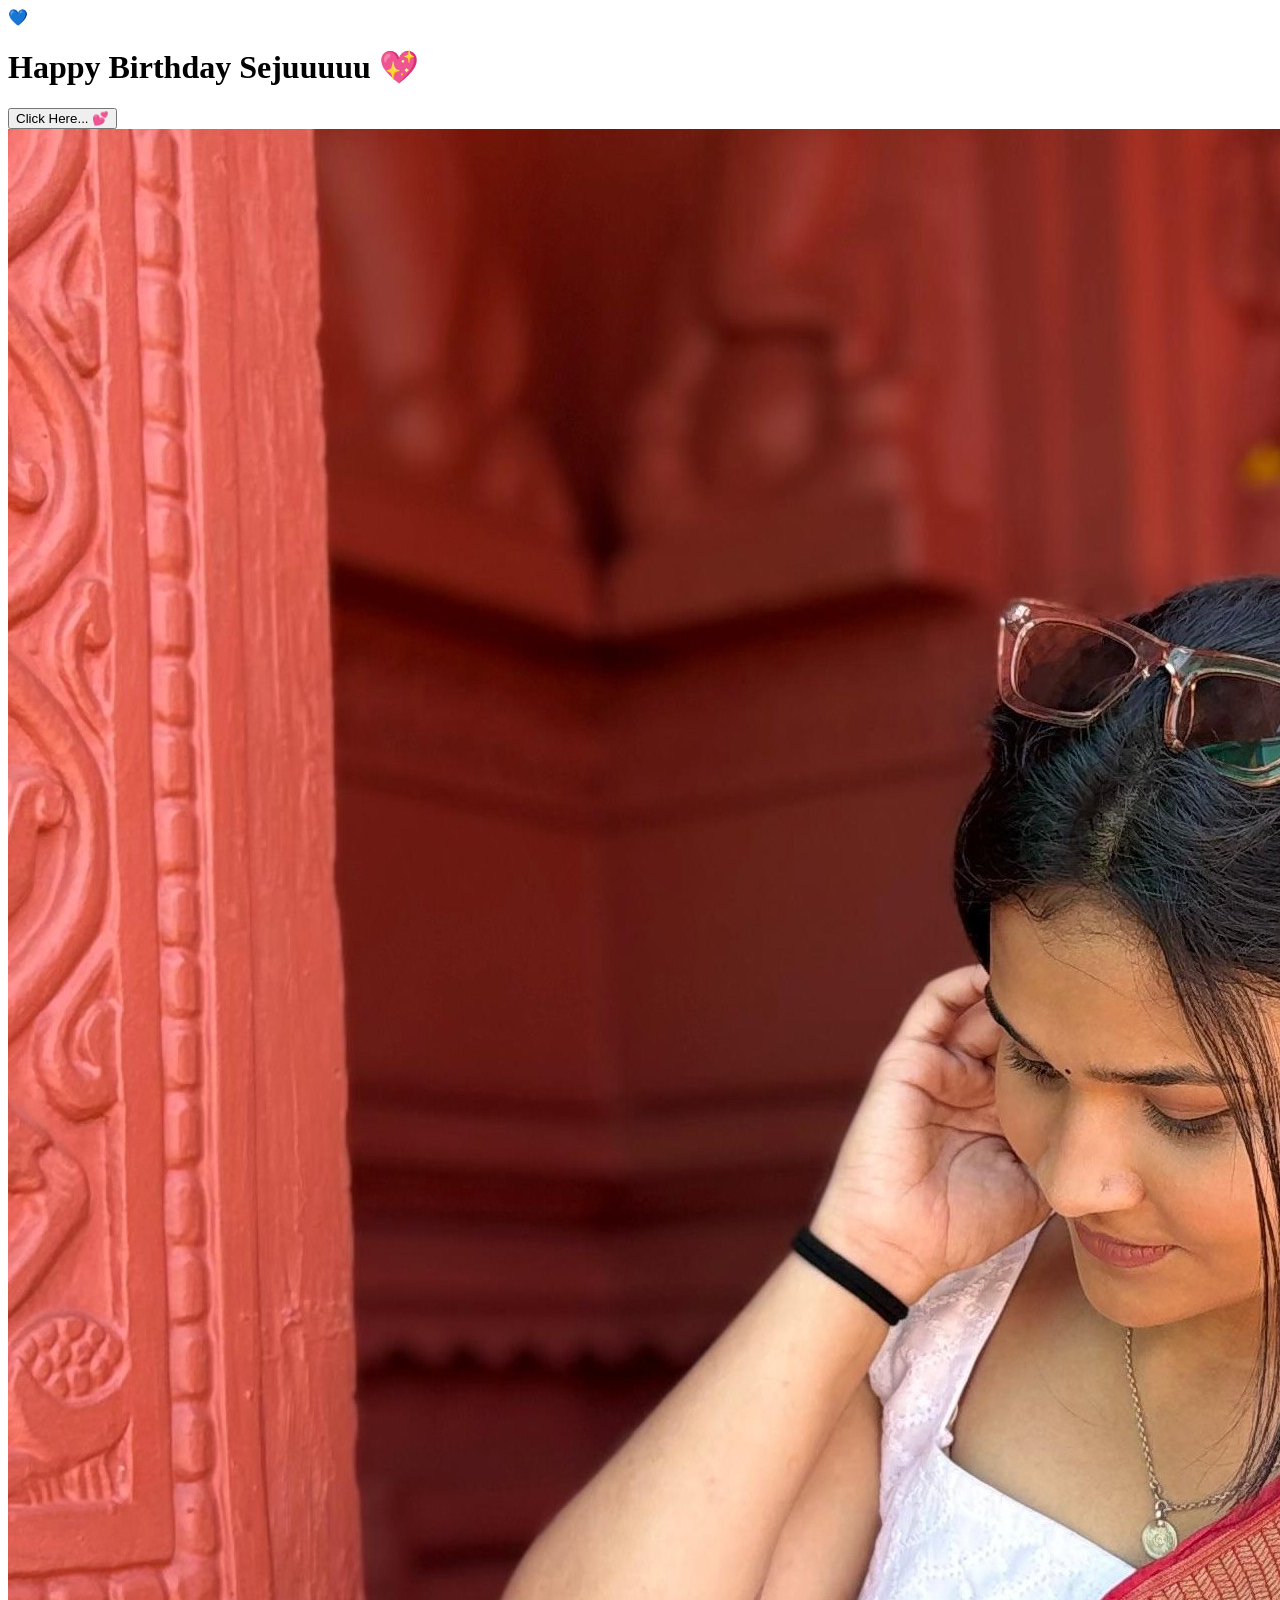
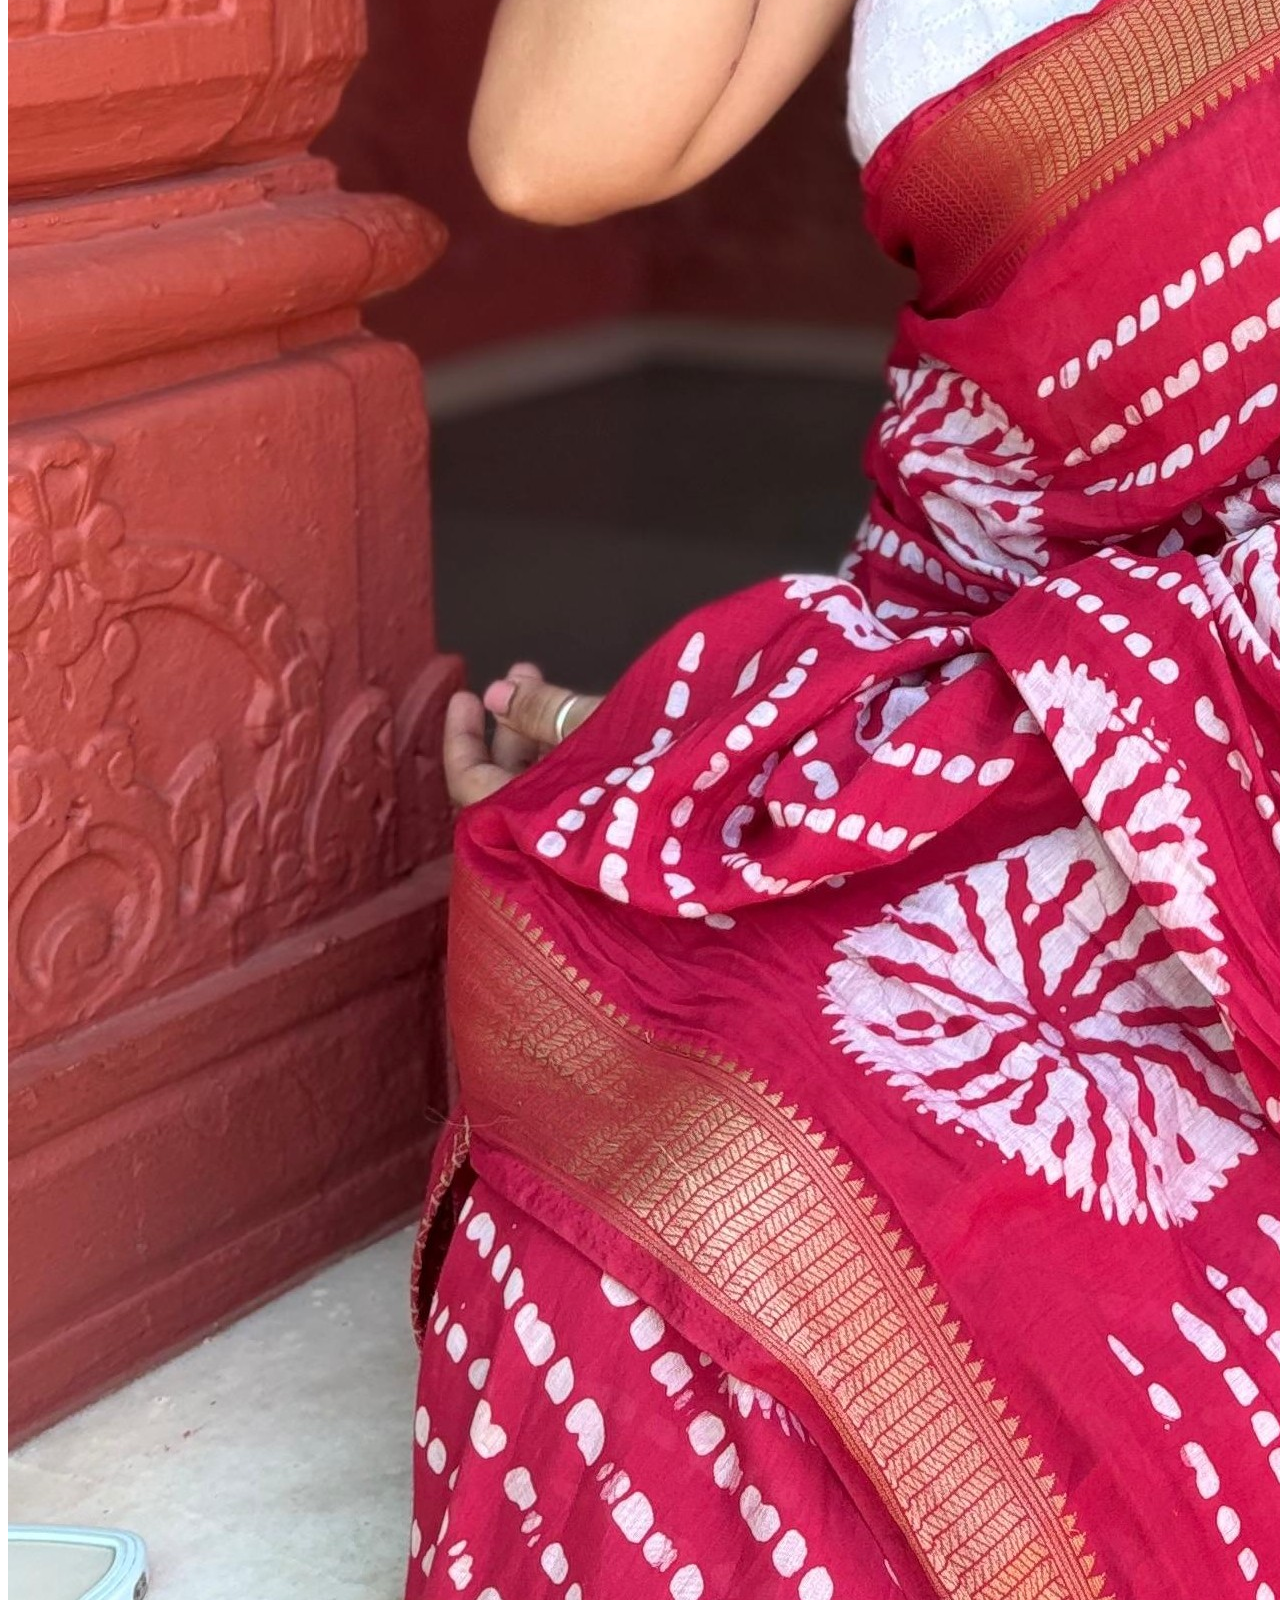
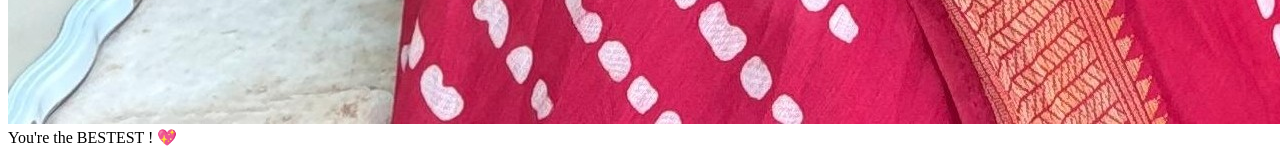
==== cause.html @ ab4f4a76 "Update cause.html" ====
<!DOCTYPE html>
<html lang="en">
<head>
    <meta charset="UTF-8">
    <meta name="viewport" content="width=device-width, initial-scale=1.0">
    <title>You're My not an option! 💖</title>
    <script src="https://cdnjs.cloudflare.com/ajax/libs/gsap/3.12.2/gsap.min.js"></script>
    <link rel="stylesheet" href="./cause.css">
    <style>
       
    </style>
</head>
<body>
    <div class="custom-cursor">💙</div>

    <div class="container">
        <h1>Happy Birthday Sejuuuuu 💖</h1>
        
        <div id="reasons-container"></div>
        
        <button class="shuffle-button">Click Here... 💕</button>
        <div class="reason-counter"></div>

        <div class="ending-section">
            <div class="teddy-hug">
                <img src="./d1.jpg" alt="Teddy Hug">
            </div>
            <div class="ending-text">You're the BESTEST ! 💖</div>
        </div>
    </div>

    <script src="cause.js">
       
    </script>
</body>
</html>
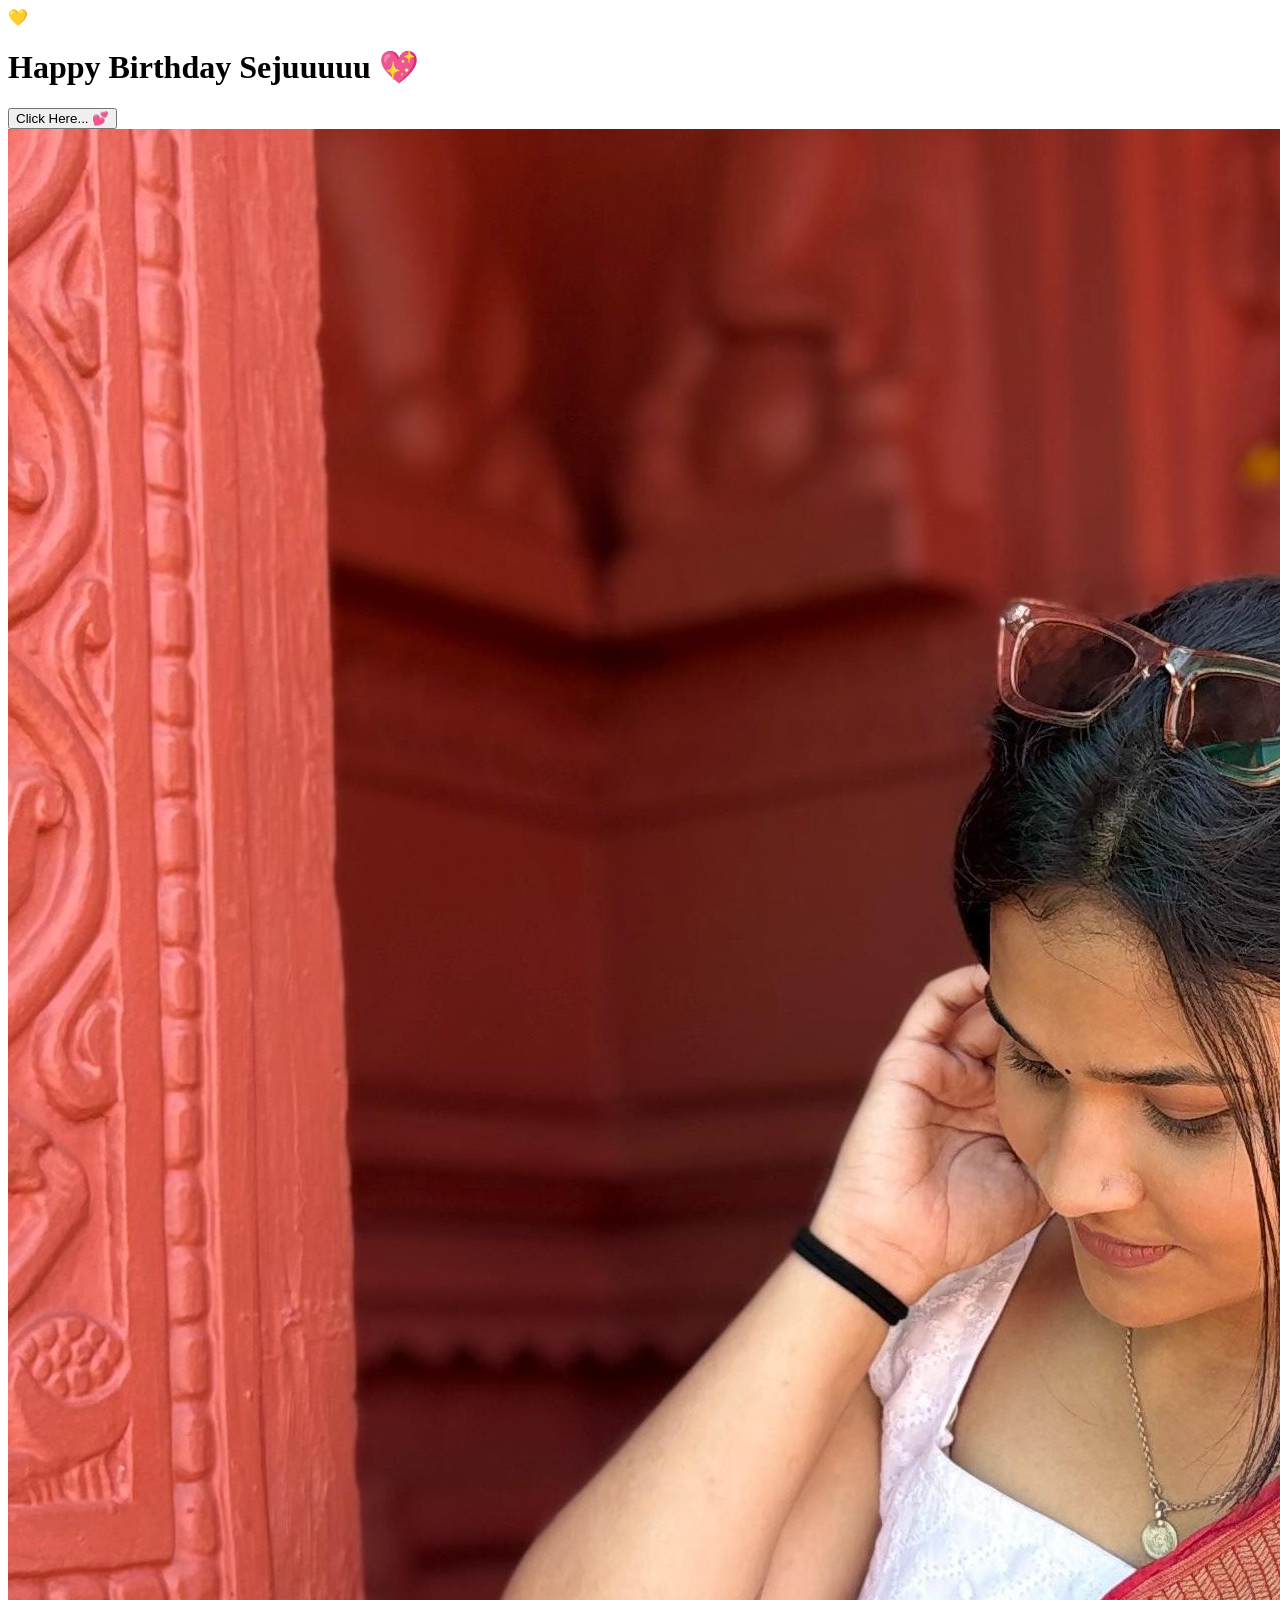
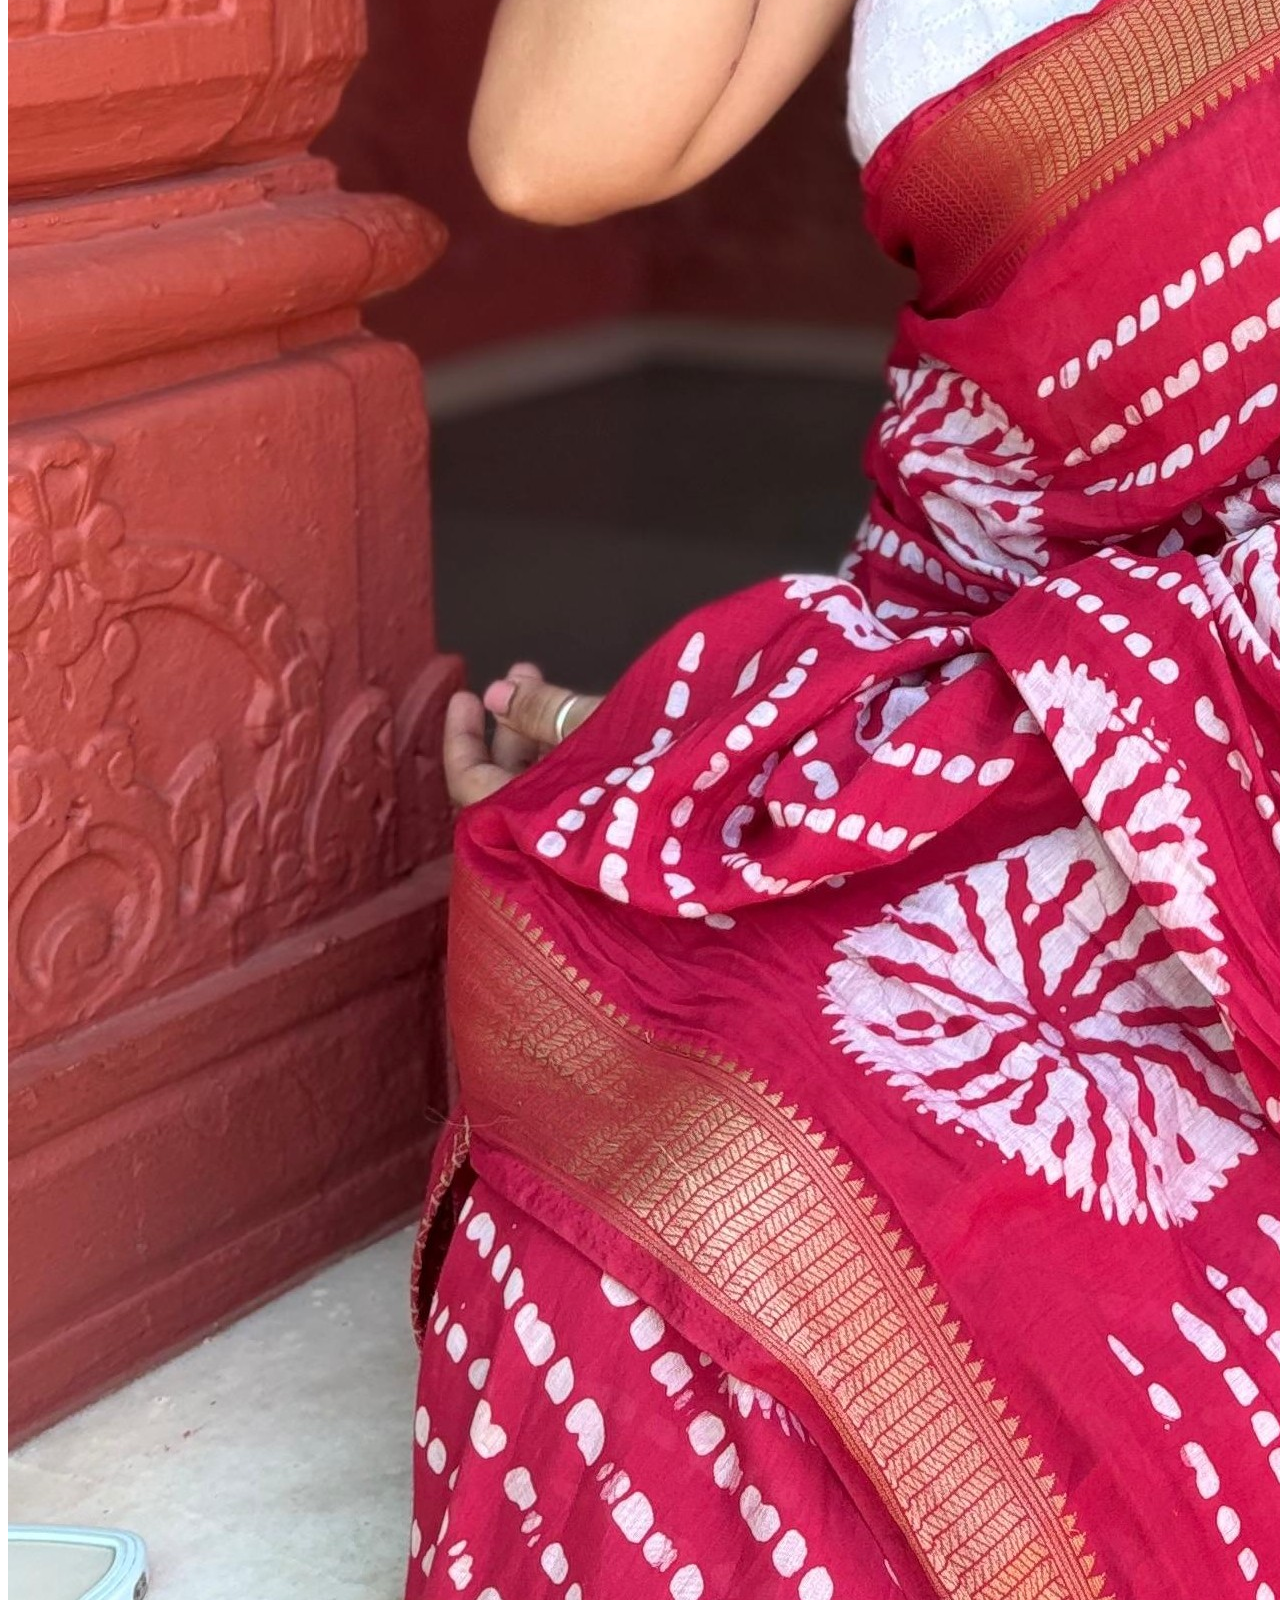
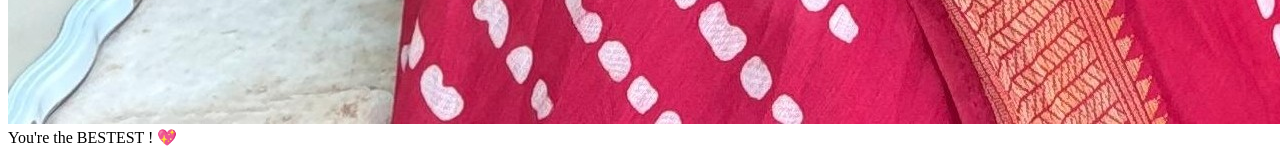
==== commit e3d440b7: "Update cause.html" ====
--- a/cause.html
+++ b/cause.html
@@ -11,7 +11,7 @@
     </style>
 </head>
 <body>
-    <div class="custom-cursor">💙</div>
+    <div class="custom-cursor">💛</div>
 
     <div class="container">
         <h1>Happy Birthday Sejuuuuu 💖</h1>
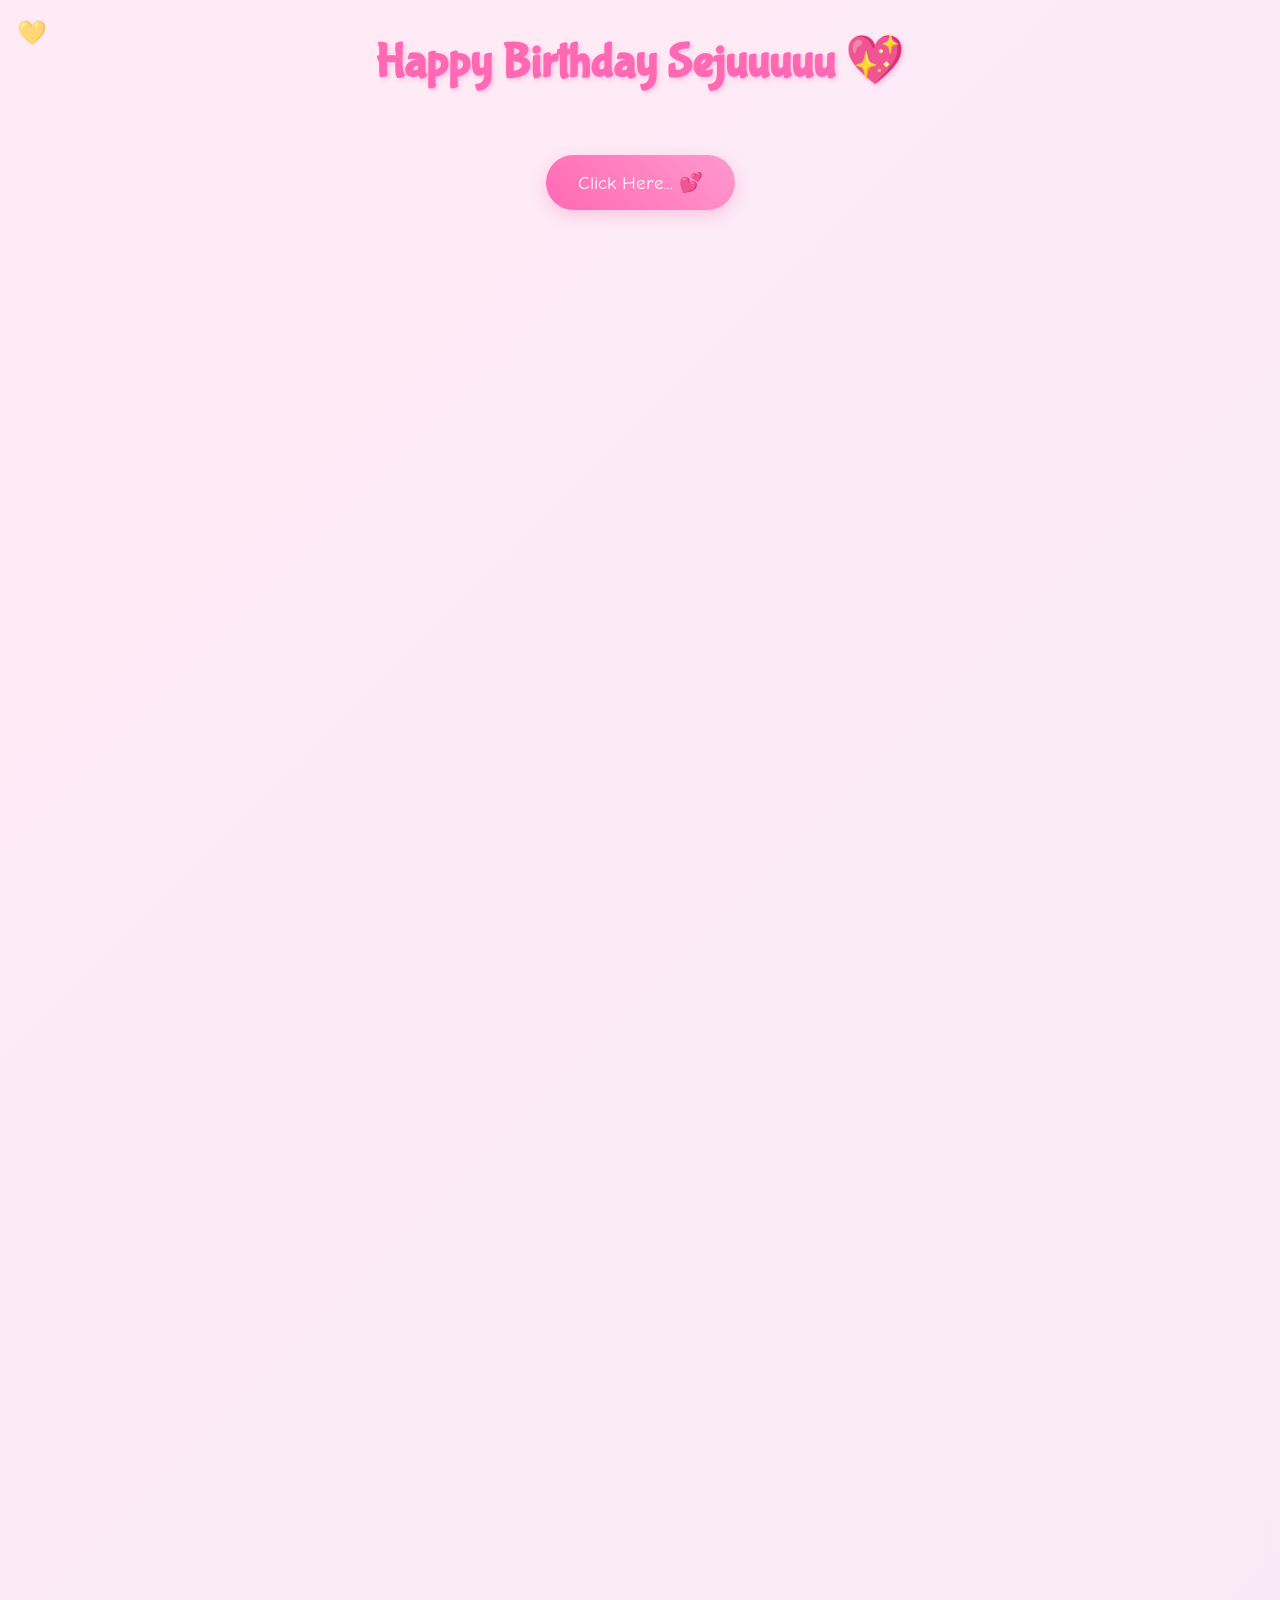
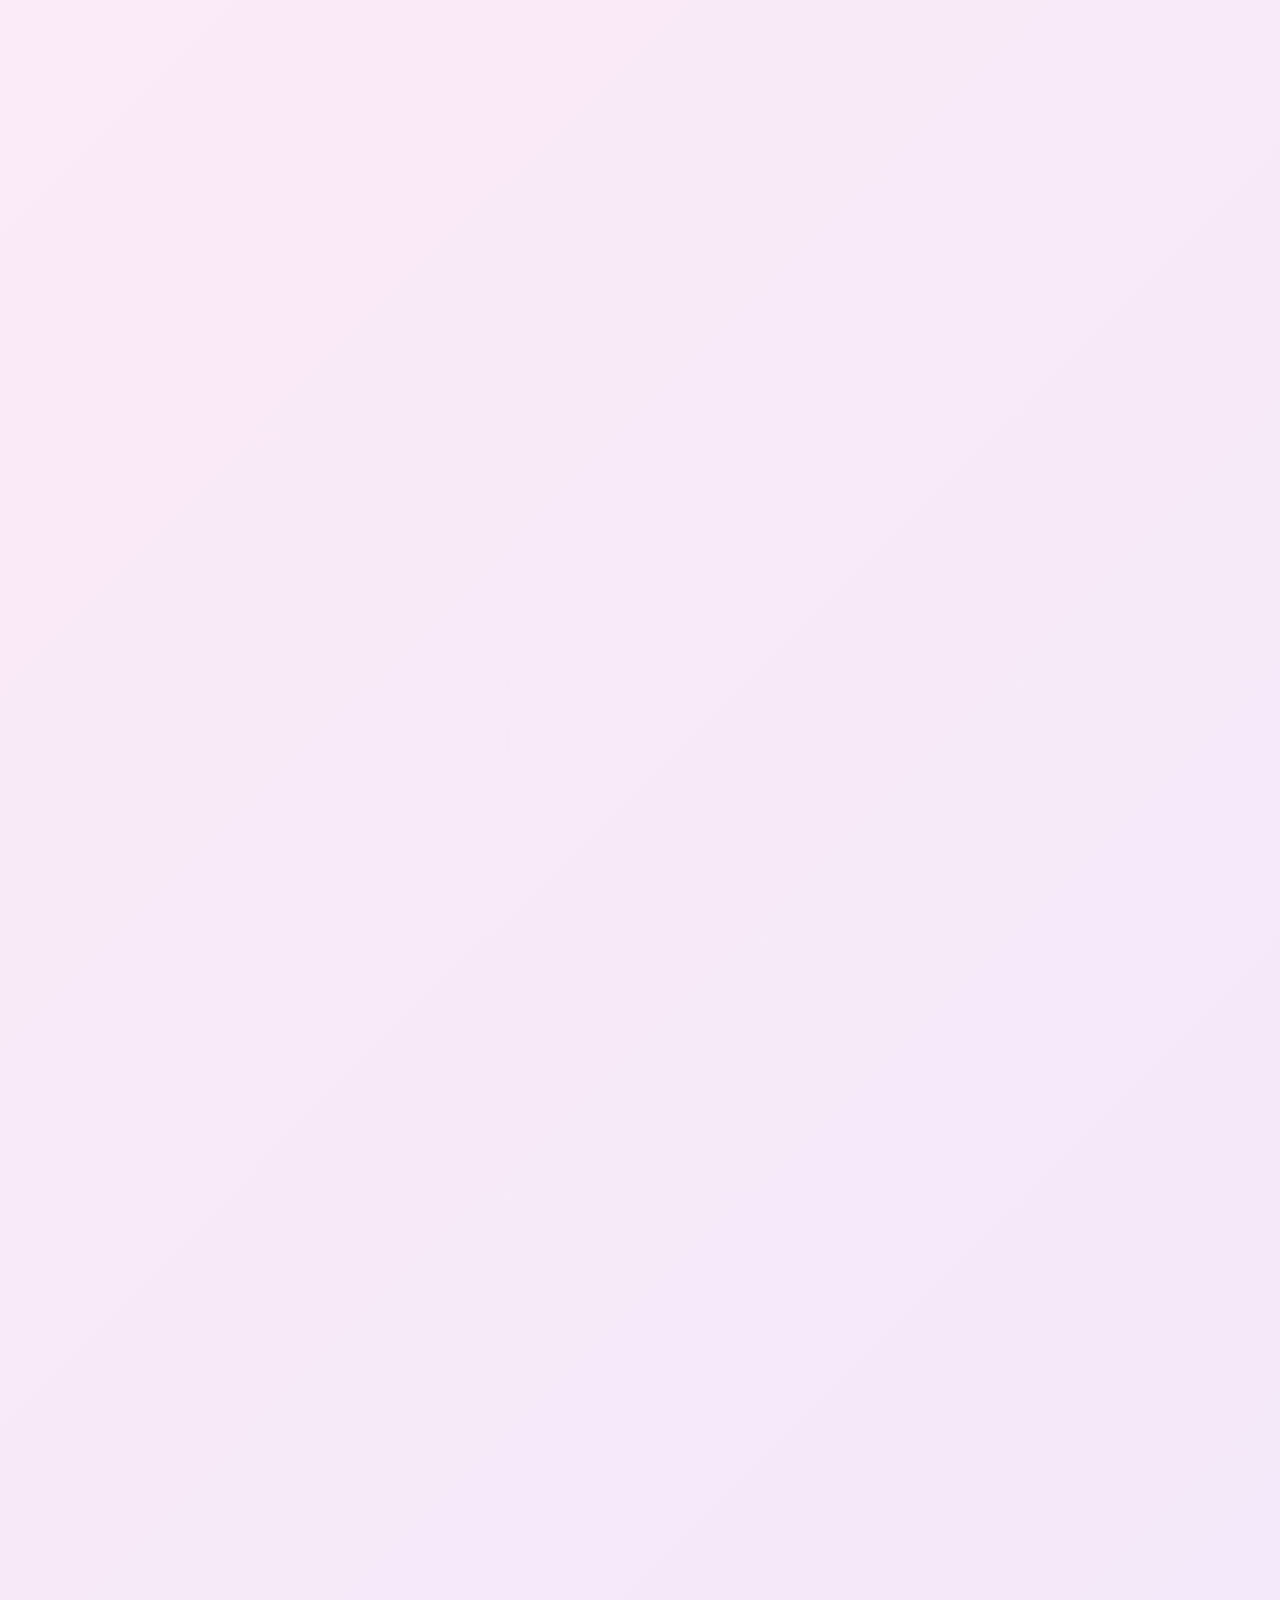
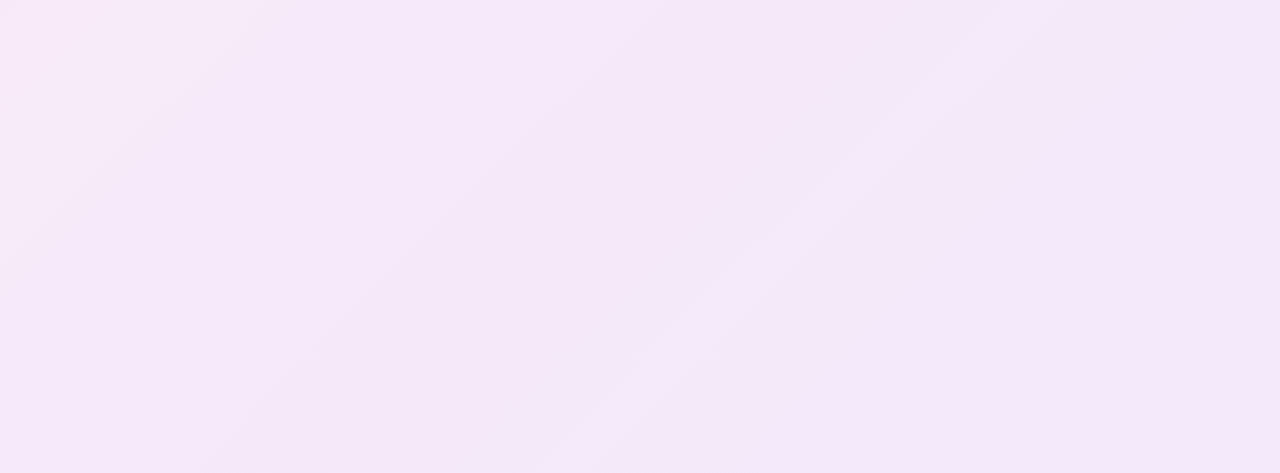
==== commit cc69bb4a: "Update cause.html" ====
--- a/cause.html
+++ b/cause.html
@@ -3,7 +3,7 @@
 <head>
     <meta charset="UTF-8">
     <meta name="viewport" content="width=device-width, initial-scale=1.0">
-    <title>You're My not an option! 💖</title>
+    <title>You're not just an option! 💖</title>
     <script src="https://cdnjs.cloudflare.com/ajax/libs/gsap/3.12.2/gsap.min.js"></script>
     <link rel="stylesheet" href="./cause.css">
     <style>
--- a/cause.css
+++ b/cause.css
@@ -0,0 +1,203 @@
+@import url('https://fonts.googleapis.com/css2?family=Bubblegum+Sans&family=Comic+Neue:wght@700&family=Quicksand:wght@500&display=swap');
+
+* {
+    margin: 0;
+    padding: 0;
+    box-sizing: border-box;
+    cursor: none;
+}
+html,
+body,
+button,
+a,
+div,
+*,
+*::before,
+*::after {
+    cursor: none !important;
+}
+body {
+    min-height: 100vh;
+    background: linear-gradient(-45deg, #ffe6e6, #e6e6ff, #ffebf5);
+    background-size: 400% 400%;
+    animation: gradientBG 15s ease infinite;
+    font-family: 'Quicksand', sans-serif;
+    overflow-x: hidden;
+    padding: 2rem;
+}
+
+.custom-cursor {
+    position: fixed;
+    pointer-events: none;
+    z-index: 9999;
+    font-size: 24px;
+    opacity: 0.65;
+    transform: translate(-50%, -50%);
+    user-select: none;
+}
+
+.custom-cursor svg {
+    width: 100%;
+    height: 100%;
+    filter: drop-shadow(0 0 6px rgba(255, 215, 0, 0.7));
+}
+
+.container {
+    max-width: 1200px;
+    margin: 0 auto;
+    text-align: center;
+    position: relative;
+    z-index: 1;
+}
+
+h1 {
+    font-family: 'Bubblegum Sans', cursive;
+    font-size: 3rem;
+    color: #ff69b4;
+    text-shadow: 2px 2px 4px rgba(255, 105, 180, 0.3);
+    margin-bottom: 2rem;
+    animation: bounce 1s ease infinite;
+}
+
+.reason-card {
+    background: rgba(255, 255, 255, 0.9);
+    border-radius: 20px;
+    padding: 2rem;
+    margin: 1.5rem;
+    box-shadow: 0 5px 15px rgba(0, 0, 0, 0.1);
+    transition: transform 0.3s, box-shadow 0.3s;
+    cursor: none;
+    position: relative;
+    overflow: hidden;
+}
+
+.reason-card:hover {
+    transform: translateY(-5px);
+    box-shadow: 0 8px 25px rgba(255, 105, 180, 0.2);
+}
+
+.reason-text {
+    font-size: 1.2rem;
+    margin-bottom: 1rem;
+    position: relative;
+    z-index: 2;
+}
+
+.gif-overlay {
+    position: absolute;
+    top: 0;
+    left: 0;
+    width: 100%;
+    height: 100%;
+    background: rgba(255, 255, 255, 0.95);
+    display: flex;
+    align-items: center;
+    justify-content: center;
+    opacity: 0;
+    transition: opacity 0.3s;
+    z-index: 1;
+}
+
+.reason-card:hover .gif-overlay {
+    opacity: 1;
+}
+
+.shuffle-button {
+    background: linear-gradient(45deg, #ff69b4, #ff99cc);
+    border: none;
+    border-radius: 50px;
+    padding: 1rem 2rem;
+    font-size: 1.2rem;
+    color: white;
+    margin: 2rem 0;
+    cursor: none;
+    transition: transform 0.3s;
+    font-family: 'Comic Neue', cursive;
+    box-shadow: 0 5px 15px rgba(255, 105, 180, 0.3);
+}
+
+.shuffle-button:hover {
+    transform: scale(1.1);
+}
+
+.floating {
+    position: fixed;
+    pointer-events: none;
+    animation: float 3s ease-in-out infinite;
+}
+
+.ending-section {
+    margin-top: 4rem;
+    padding: 2rem;
+    text-align: center;
+}
+
+.ending-text {
+    font-family: 'Bubblegum Sans', cursive;
+    font-size: 2rem;
+    color: #ff69b4;
+    margin-bottom: 2rem;
+    opacity: 0;
+    transform: translateY(20px);
+}
+
+.teddy-hug {
+    width: 200px;
+    margin: 0 auto;
+    transform: scale(0);
+}
+
+@keyframes gradientBG {
+    0% { background-position: 0% 50%; }
+    50% { background-position: 100% 50%; }
+    100% { background-position: 0% 50%; }
+}
+
+@keyframes float {
+    0%, 100% { transform: translateY(0); }
+    50% { transform: translateY(-20px); }
+}
+
+@keyframes bounce {
+    0%, 100% { transform: translateY(0); }
+    50% { transform: translateY(-10px); }
+}
+
+@media (max-width: 768px) {
+    h1 { font-size: 2rem; }
+    .reason-card { margin: 1rem; }
+    .reason-text { font-size: 1rem; }
+}
+.shuffle-button {
+    background: linear-gradient(45deg, #ff69b4, #ff99cc);
+    border: none;
+    border-radius: 50px;
+    padding: 1rem 2rem;
+    font-size: 1.2rem;
+    color: white;
+    margin: 2rem 0;
+    cursor: pointer;
+    transition: all 0.3s;
+    font-family: 'Comic Neue', cursive;
+    box-shadow: 0 5px 15px rgba(255, 105, 180, 0.3);
+}
+
+.shuffle-button.story-mode {
+    background: linear-gradient(45deg, #9b6dff, #ff6dc7);
+    transform: scale(1.1);
+}
+
+.shuffle-button:hover {
+    transform: scale(1.1);
+}
+
+.shuffle-button.story-mode:hover {
+    transform: scale(1.2);
+}
+
+.reason-counter {
+    font-size: 0.9rem;
+    color: #ff69b4;
+    margin-top: 1rem;
+    opacity: 0.7;
+}
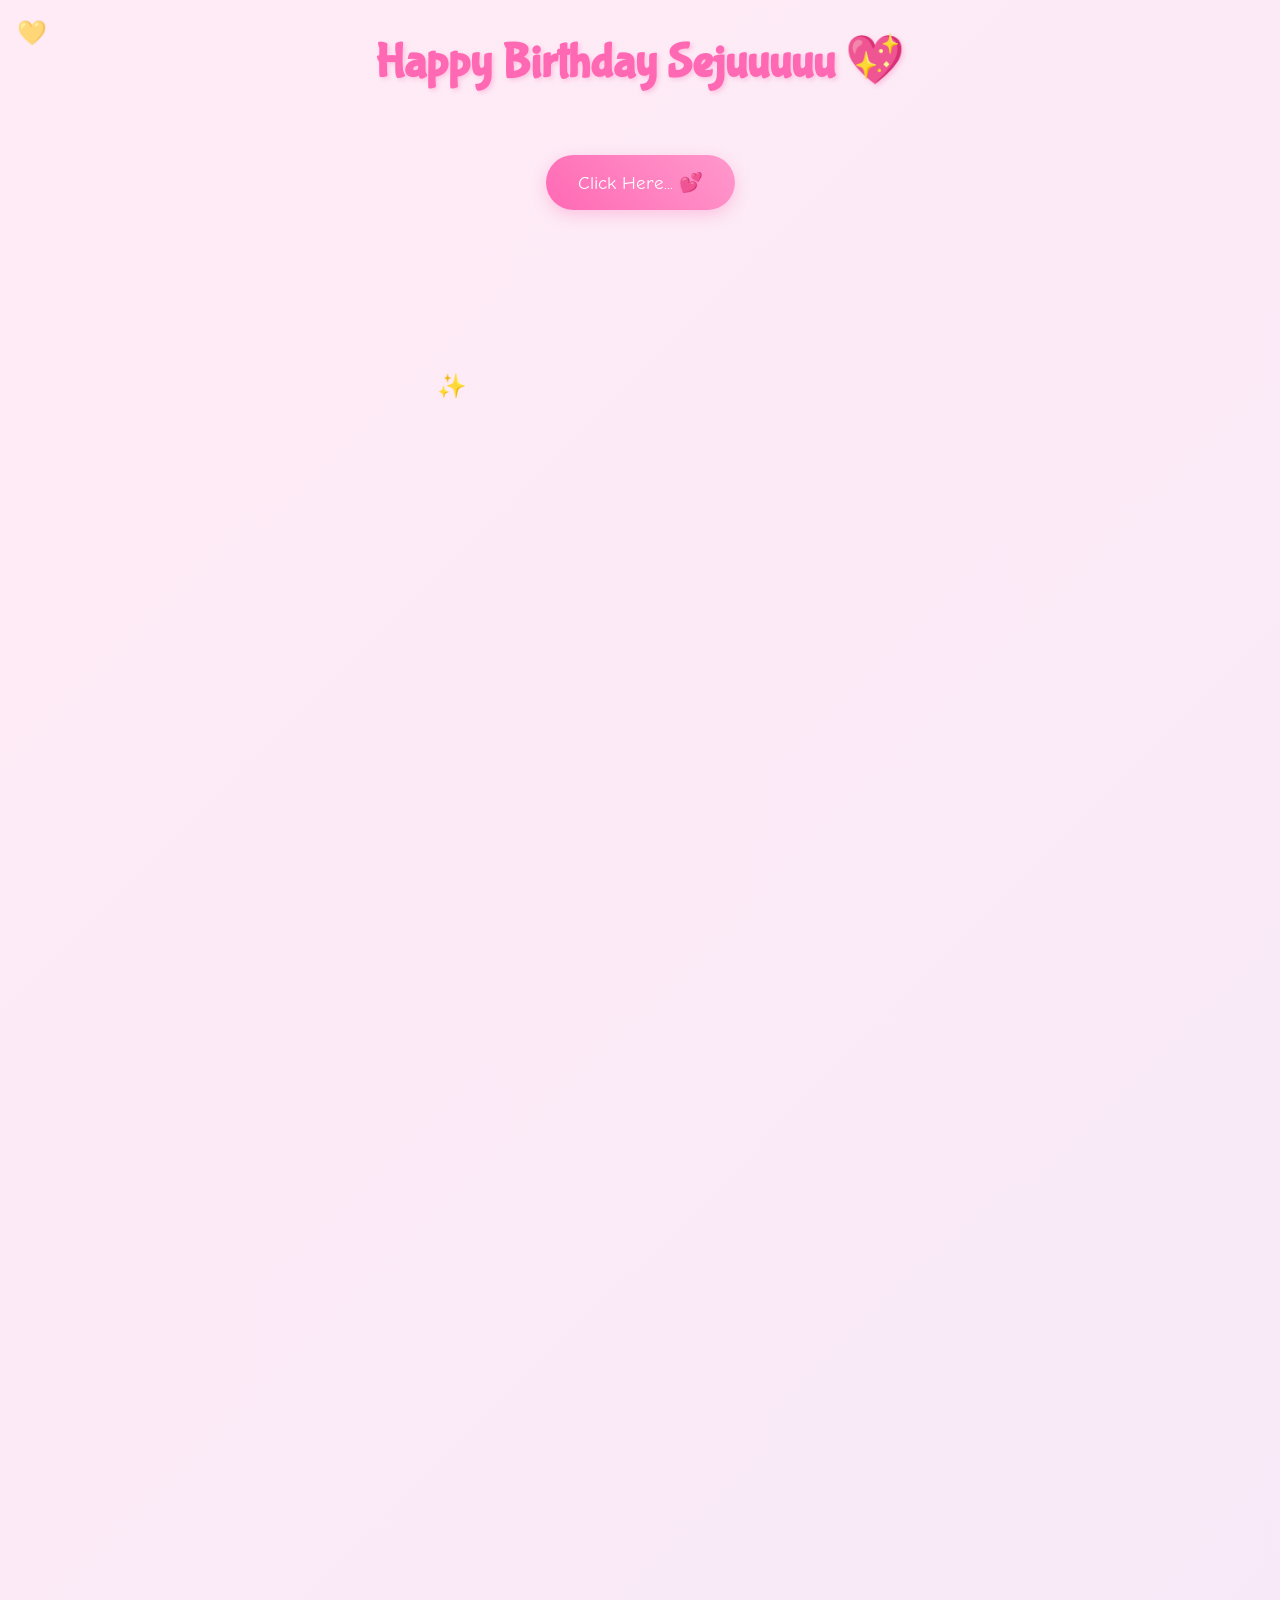
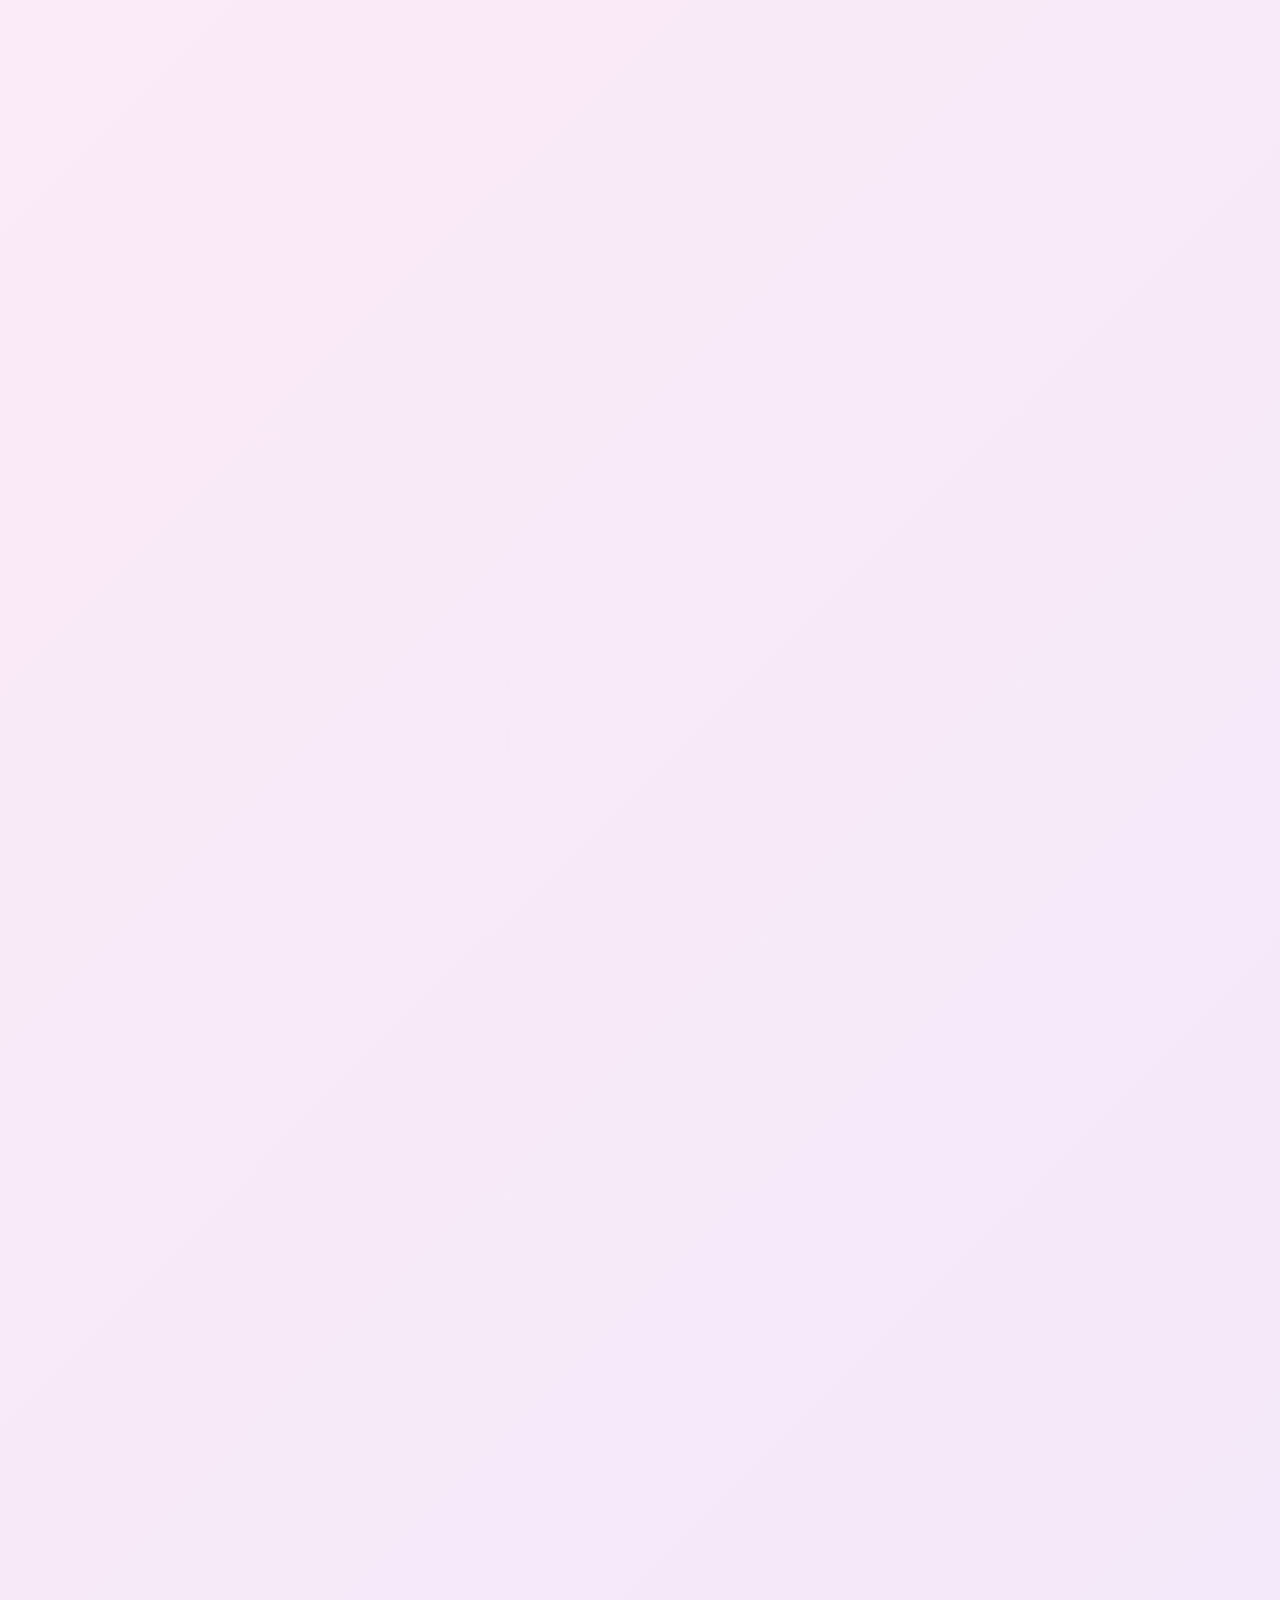
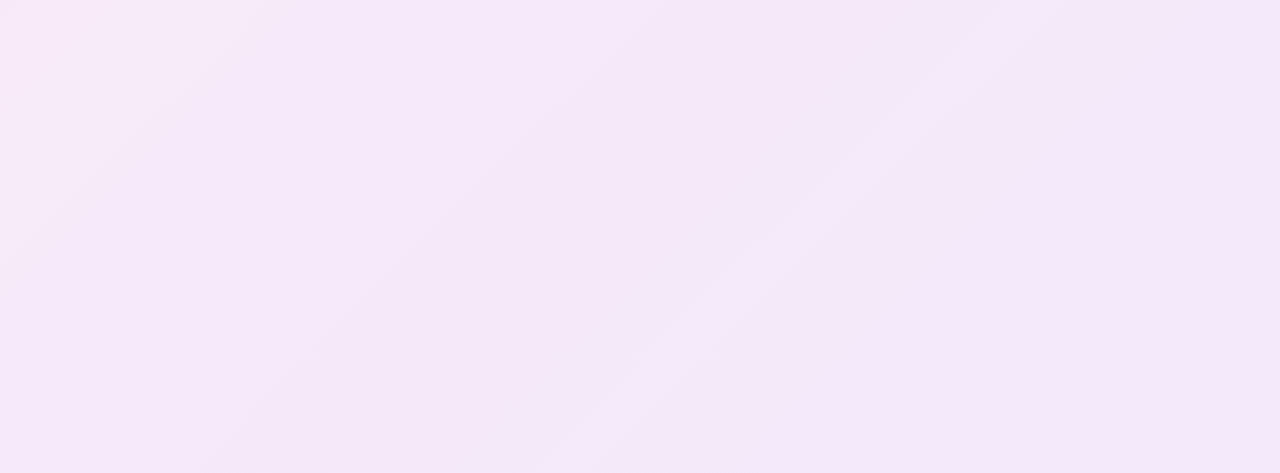
==== commit 69cbac73: "Update cause.html" ====
--- a/cause.html
+++ b/cause.html
@@ -5,6 +5,7 @@
     <meta name="viewport" content="width=device-width, initial-scale=1.0">
     <title>You're not just an option! 💖</title>
     <script src="https://cdnjs.cloudflare.com/ajax/libs/gsap/3.12.2/gsap.min.js"></script>
+    <link rel="icon" type="image/png" href="favicon.png">
     <link rel="stylesheet" href="./cause.css">
     <style>
        
